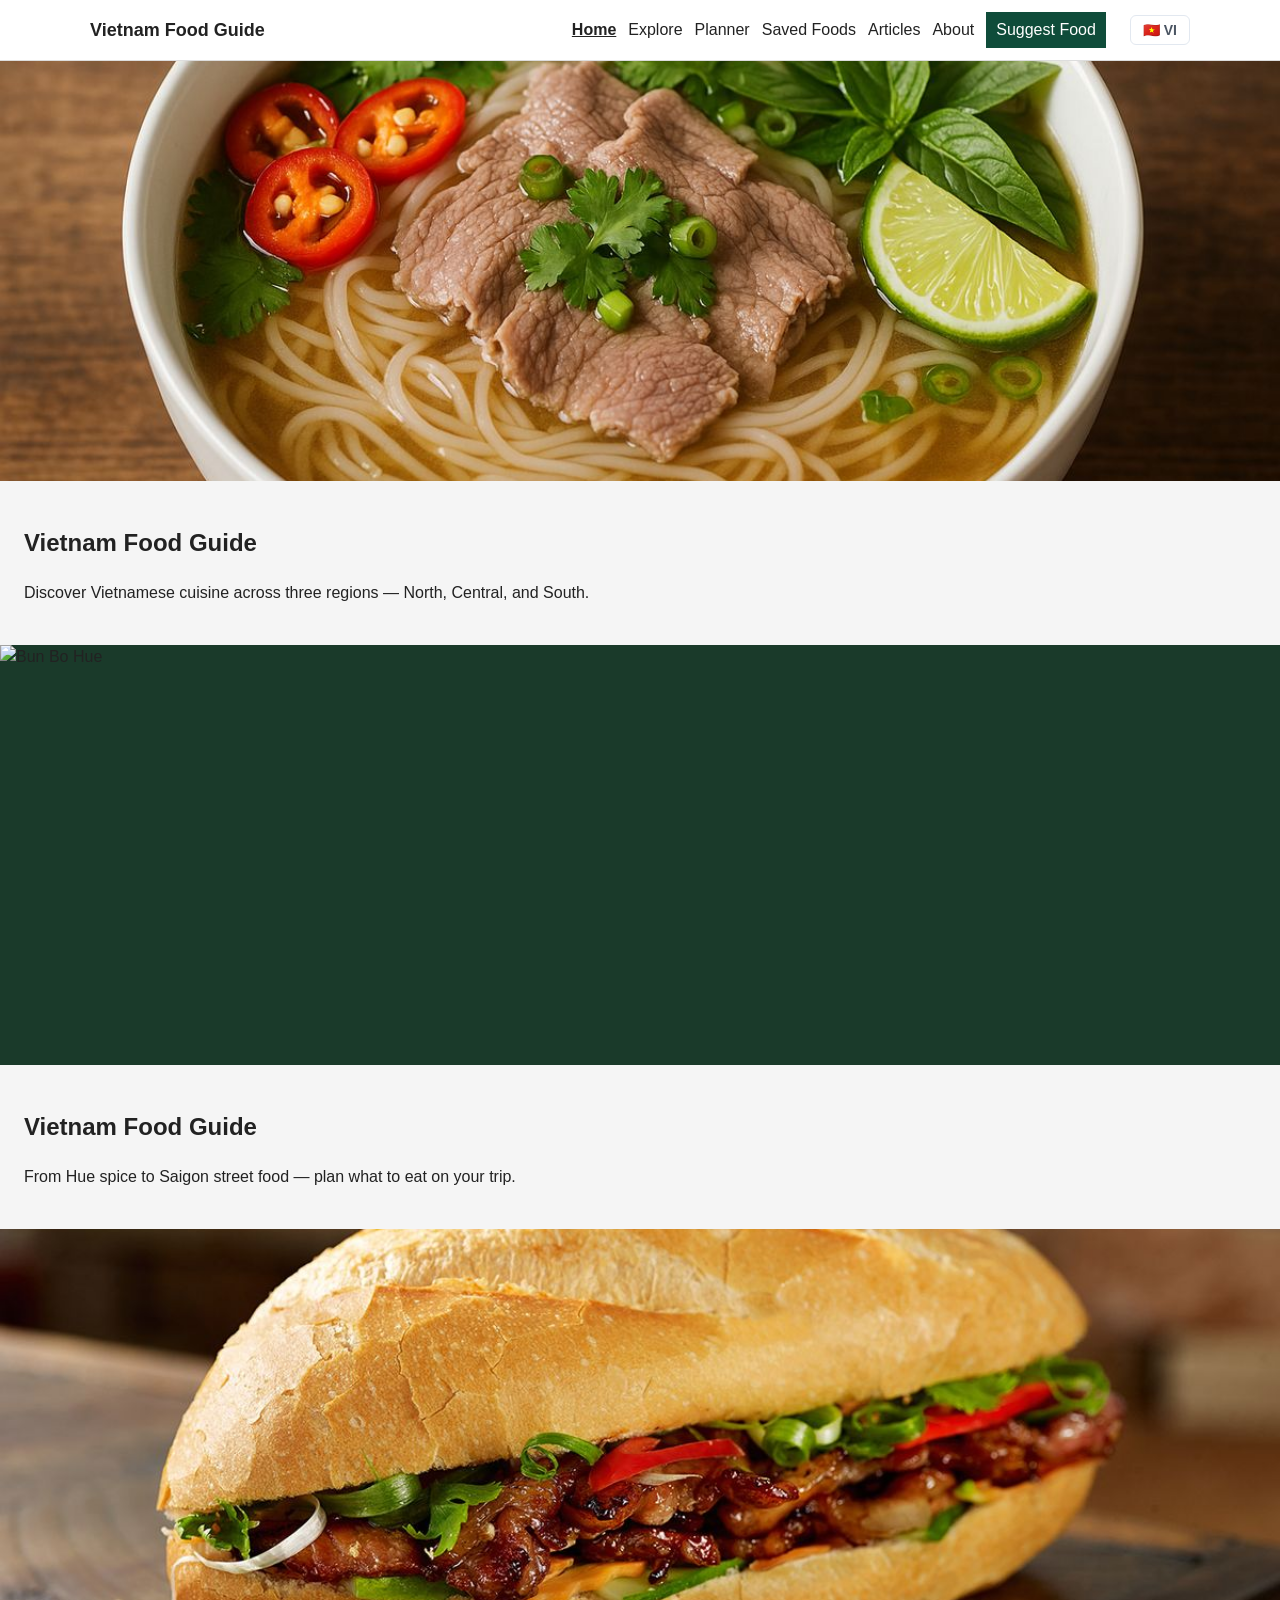
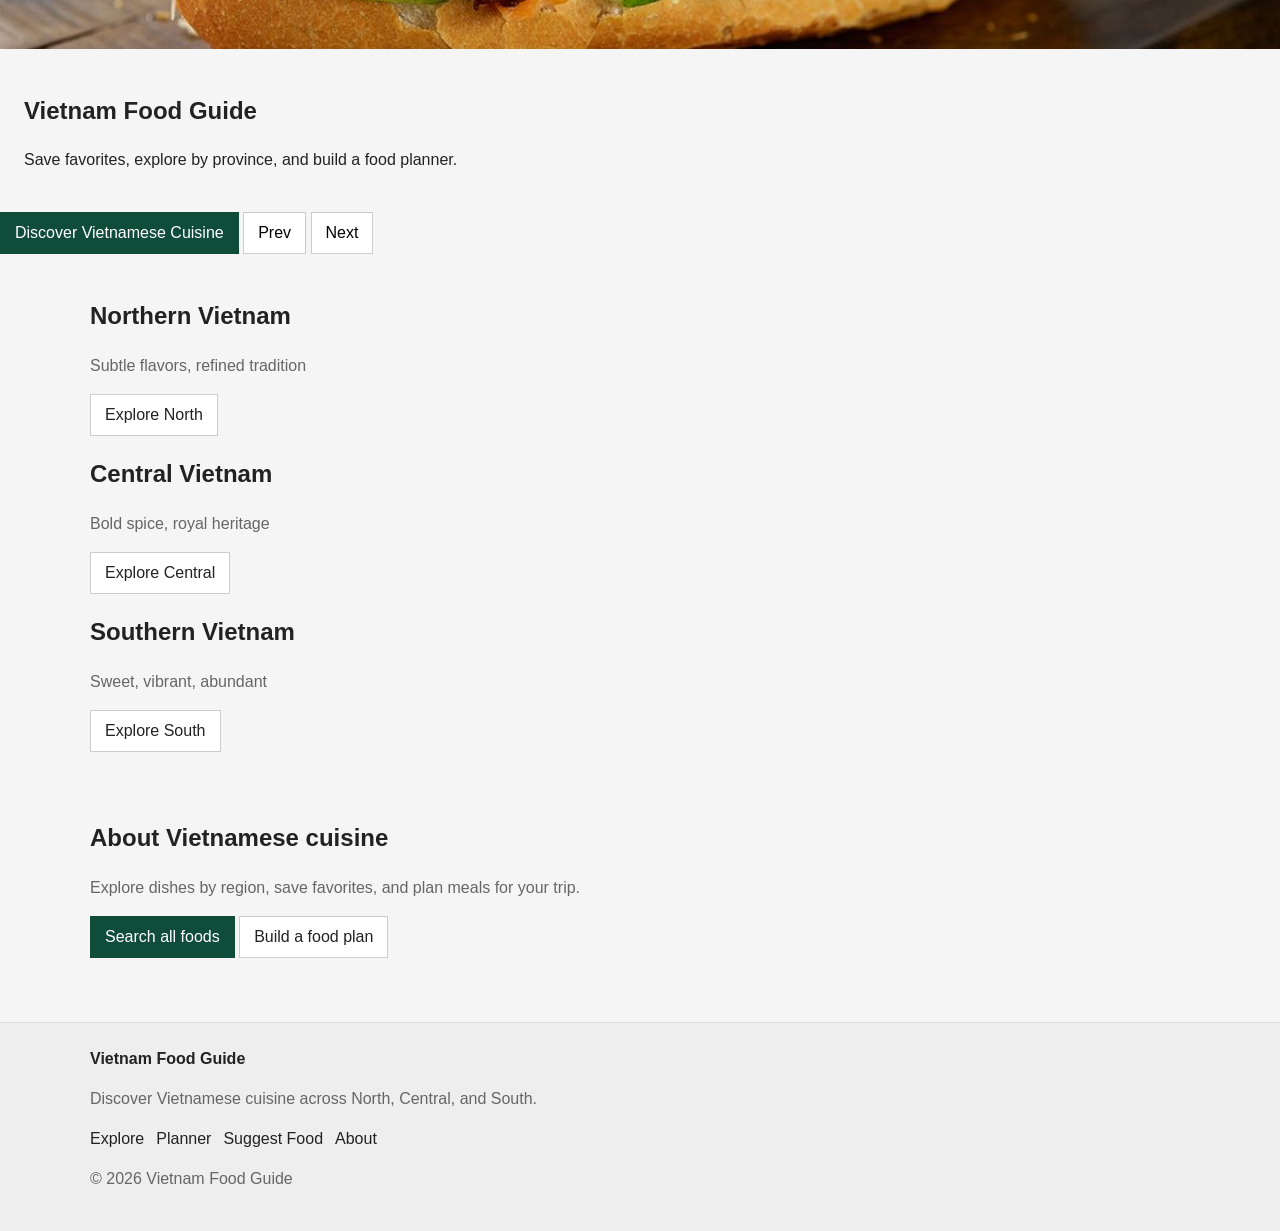
==== index.html @ 25379eb0 "Initial commit" ====
<!DOCTYPE html>
<html lang="en">
<head>
  <meta charset="UTF-8" />
  <meta name="viewport" content="width=device-width, initial-scale=1.0" />
  <title>Vietnam Food Guide</title>
  <script src="https://cdn.tailwindcss.com"></script>
  <link rel="stylesheet" href="css/styles.css" />
</head>
<body>
  <div id="site-header"></div>

  <!-- Hero slideshow -->
  <section class="bg-green-900 text-white">
    <div id="hero-slides">
      <div class="hero-slide">
        <img
          src="assets/images/foods/pho-1.jpg"
          alt="Pho"
          class="hero-slide__img"
        />
        <div class="hero-slide__text">
          <h1 class="text-4xl md:text-5xl font-bold mb-3">Vietnam Food Guide</h1>
          <p class="mb-0 max-w-xl">Discover Vietnamese cuisine across three regions — North, Central, and South.</p>
        </div>
      </div>
      <div class="hero-slide hidden">
        <img
          src="/assets/images/foods/bun_bo-1.jpg"
          alt="Bun Bo Hue"
          class="hero-slide__img"
        />
        <div class="hero-slide__text">
          <h1 class="text-4xl md:text-5xl font-bold mb-3">Vietnam Food Guide</h1>
          <p class="mb-0 max-w-xl">From Hue spice to Saigon street food — plan what to eat on your trip.</p>
        </div>
      </div>
      <div class="hero-slide hidden">
        <img
          src="/assets/images/foods/banh_mi-1.jpg"
          alt="Banh Mi"
          class="hero-slide__img"
        />
        <div class="hero-slide__text">
          <h1 class="text-4xl md:text-5xl font-bold mb-3">Vietnam Food Guide</h1>
          <p class="mb-0 max-w-xl">Save favorites, explore by province, and build a food planner.</p>
        </div>
      </div>
    </div>
    <div class="px-6 py-4 flex flex-wrap gap-2">
      <a href="#regions" class="btn btn--primary">Discover Vietnamese Cuisine</a>
      <button type="button" id="slide-prev" class="btn btn--ghost text-black">Prev</button>
      <button type="button" id="slide-next" class="btn btn--ghost text-black">Next</button>
    </div>
  </section>

  <!-- 3 regions -->
  <div id="regions" class="page grid md:grid-cols-3 gap-4">
    <a class="block bg-white border border-gray-300 p-5" href="region-detail.html?region=north">
      <h2 class="text-xl font-bold mb-2">Northern Vietnam</h2>
      <p class="muted mb-3">Subtle flavors, refined tradition</p>
      <span class="btn btn--ghost">Explore North</span>
    </a>
    <a class="block bg-white border border-gray-300 p-5" href="region-detail.html?region=central">
      <h2 class="text-xl font-bold mb-2">Central Vietnam</h2>
      <p class="muted mb-3">Bold spice, royal heritage</p>
      <span class="btn btn--ghost">Explore Central</span>
    </a>
    <a class="block bg-white border border-gray-300 p-5" href="region-detail.html?region=south">
      <h2 class="text-xl font-bold mb-2">Southern Vietnam</h2>
      <p class="muted mb-3">Sweet, vibrant, abundant</p>
      <span class="btn btn--ghost">Explore South</span>
    </a>
  </div>

  <section class="page">
    <h2 class="text-2xl font-bold mb-2">About Vietnamese cuisine</h2>
    <p class="muted mb-4">Explore dishes by region, save favorites, and plan meals for your trip.</p>
    <div class="flex flex-wrap gap-3">
      <a href="explore.html" class="btn btn--primary">Search all foods</a>
      <a href="planner.html" class="btn btn--ghost">Build a food plan</a>
    </div>
  </section>

  <div id="site-footer"></div>

  <script src="js/storage.js"></script>
  <script src="js/data.js"></script>
  <script src="js/app.js"></script>
  <script src="js/home.js"></script>
</body>
</html>
---- css/styles.css ----
/* Simple shared styles — most layout uses Tailwind */

body {
  margin: 0;
  font-family:'Segoe UI', Tahoma, Geneva, Verdana, sans-serif;
  background: #f5f5f5;
  color: #222;
  line-height: 1.5;
}

a {
  color: inherit;
  text-decoration: none;
}

img {
  max-width: 100%;
  display: block;
}

/* Hero slideshow — fixed image height */
.hero-slide__img {
  width: 100%;
  height: 420px;
  object-fit: cover;
  display: block;
  background: #1a3a2a;
}

.hero-slide__text {
  padding: 24px;
}

/* Header */
.site-header {
  background: #fff;
  border-bottom: 1px solid #ddd;
  padding: 12px 16px;
}

.site-header__inner {
  max-width: 1100px;
  margin: 0 auto;
  display: flex;
  justify-content: space-between;
  align-items: center;
  gap: 12px;
}

.brand {
  font-weight: bold;
  font-size: 18px;
}

.site-nav {
  display: flex;
  flex-wrap: wrap;
  gap: 12px;
  align-items: center;
}

.nav-link.is-active {
  font-weight: bold;
  text-decoration: underline;
}

.nav-cta {
  background: #0f4c3a;
  color: #fff;
  padding: 6px 10px;
}

.nav-toggle {
  display: none;
  background: none;
  border: 1px solid #ccc;
  padding: 6px 10px;
  cursor: pointer;
}

/* Footer */
.site-footer {
  margin-top: 40px;
  padding: 24px 16px;
  background: #eee;
  border-top: 1px solid #ddd;
}

.site-footer__inner {
  max-width: 1100px;
  margin: 0 auto;
}

.footer-links {
  display: flex;
  flex-wrap: wrap;
  gap: 12px;
  margin: 12px 0;
}

/* Page */
.page {
  max-width: 1100px;
  margin: 0 auto;
  padding: 24px 16px;
}

.page-hero {
  margin-bottom: 20px;
}

.page-hero h1 {
  margin: 0 0 8px;
  font-size: 28px;
}

.page-hero p {
  margin: 0;
  color: #666;
}

.muted {
  color: #666;
}

/* Buttons */
.btn {
  display: inline-block;
  padding: 8px 14px;
  border: 1px solid #ccc;
  background: #fff;
  cursor: pointer;
  font: inherit;
}

.btn--primary {
  background: #0f4c3a;
  color: #fff;
  border-color: #0f4c3a;
}

.btn--accent {
  background: #b33a2b;
  color: #fff;
  border-color: #b33a2b;
}

.btn--ghost {
  background: #fff;
}

/* Food cards (rendered by JS) */
.food-grid {
  display: grid;
  grid-template-columns: repeat(auto-fill, minmax(220px, 1fr));
  gap: 16px;
  border-radius: 20px;
  color: #b33a2b; /*b33a2b*/
}

.food-card {
  background: #f7f7f6;
  border: 1px solid #ddd;
}

.food-card__media img {
  width: 100%;
  height: 160px;
  object-fit: cover;
  background: #ddd;
}

.food-card__body {
  padding: 0;
}

.food-card__title {
  margin: 0;
  font-size: 18px;
  
}

.food-card__vn,
.food-card__meta,
.food-card__desc {
  margin: 4px 0;
  font-size: 14px;
  color: #666;
}

/* Forms */
.form-stack {
  max-width: 480px;
  display: grid;
  gap: 12px;
}

.form-field label {
  display: block;
  margin-bottom: 4px;
}

.form-field input,
.form-field select,
.form-field textarea {
  width: 100%;
  padding: 8px;
  border: 1px solid #ccc;
  font: inherit;
  box-sizing: border-box;
}

.form-field textarea {
  min-height: 100px;
}

.search-bar input {
  width: 100%;
  padding: 10px;
  border: 1px solid #ccc;
  font: inherit;
  box-sizing: border-box;
}

.empty-state {
  padding: 24px;
  text-align: center;
  border: 1px dashed #ccc;
  color: #666;
}

.tag {
  display: inline-block;
  border: 1px solid #ccc;
  padding: 2px 6px;
  margin: 2px;
  font-size: 12px;
}

/* Explorer horizontal rows */
.province-row {
  margin-bottom: 24px;
}

.province-row__head {
  display: flex;
  justify-content: space-between;
  align-items: center;
  margin-bottom: 8px;
}

.row-controls button {
  width: 32px;
  height: 32px;
  cursor: pointer;
}

.scroll-row {
  display: flex;
  gap: 12px;
  overflow-x: auto;
}

.scroll-row .food-card {
  flex: 0 0 220px;
}

/* Simple toast */
.toast {
  position: fixed;
  right: 16px;
  bottom: 16px;
  background: #222;
  color: #fff;
  padding: 10px 14px;
  display: none;
}

.toast.is-visible {
  display: block;
}

/* Gallery + lightbox (food detail) */
.gallery-main img {
  width: 100%;
  height: 280px;
  object-fit: cover;
  background: #ddd;
  cursor: pointer;
}

.gallery-thumbs {
  display: flex;
  gap: 8px;
  margin-top: 8px;
}

.gallery-thumbs button {
  width: 64px;
  height: 64px;
  padding: 0;
  border: 2px solid #ccc;
  cursor: pointer;
  background: #ddd;
}

.gallery-thumbs button.is-active {
  border-color: #0f4c3a;
}

.gallery-thumbs img {
  width: 100%;
  height: 100%;
  object-fit: cover;
}

.lightbox {
  position: fixed;
  inset: 0;
  background: rgba(0, 0, 0, 0.8);
  display: none;
  align-items: center;
  justify-content: center;
  z-index: 100;
  padding: 16px;
}

.lightbox.is-open {
  display: flex;
}

.lightbox img {
  max-width: 90%;
  max-height: 90%;
}

.lightbox-close {
  position: absolute;
  top: 12px;
  right: 16px;
  color: #fff;
  background: none;
  border: 0;
  font-size: 28px;
  cursor: pointer;
}

/* Planner */
.planner-wrap {
  overflow-x: auto;
}

.planner-table {
  width: 100%;
  border-collapse: collapse;
  background: #fff;
  min-width: 640px;
}

.planner-table th,
.planner-table td {
  border: 1px solid #ddd;
  padding: 10px;
  vertical-align: top;
  text-align: left;
}

.planner-table thead th {
  background: #eee;
}

.planner-table tbody th {
  background: #f7f7f7;
  white-space: nowrap;
  width: 120px;
}

.planner-cell a {
  font-weight: bold;
  display: block;
  margin-bottom: 6px;
}

.planner-actions {
  margin-top: 4px;
}

.meal-slot {
  border: 1px solid #ddd;
  background: #fff;
  padding: 12px;
  min-height: 100px;
}

.modal {
  position: fixed;
  inset: 0;
  background: rgba(0, 0, 0, 0.5);
  display: none;
  align-items: center;
  justify-content: center;
  z-index: 90;
  padding: 16px;
}

.modal.is-open {
  display: flex;
}

.modal__panel {
  background: #fff;
  width: 100%;
  max-width: 420px;
  max-height: 80vh;
  overflow: auto;
  padding: 16px;
}

.pick-list {
  display: grid;
  gap: 8px;
  margin-top: 8px;
}

.pick-list button {
  text-align: left;
  padding: 8px;
  border: 1px solid #ccc;
  background: #fff;
  cursor: pointer;
  font: inherit;
}

/* Articles */
.article-card {
  background: #fff;
  border: 1px solid #ddd;
}

.article-card__media img {
  width: 100%;
  height: 160px;
  object-fit: cover;
  background: #ddd;
}

.article-card__body {
  padding: 12px;
}

/* Mobile nav */
@media (max-width: 768px) {
  .nav-toggle {
    display: block;
  }

  .site-nav {
    display: none;
    width: 100%;
    flex-direction: column;
    align-items: flex-start;
    padding-top: 12px;
  }

  .site-nav.is-open {
    display: flex;
  }

  .site-header__inner {
    flex-wrap: wrap;
  }
}


/* ==========================================================================
   Định dạng nội dung chi tiết bài viết (.article-content)
   ========================================================================== */

.article-content {
  color: #2d3748; /* Màu chữ xám đậm giúp đọc lâu không mỏi mắt */
  font-family: -apple-system, BlinkMacSystemFont, "Segoe UI", Roboto, Helvetica, Arial, sans-serif;
}

/* Khoảng cách và cỡ chữ cho các đoạn văn */
.article-content p {
  margin-bottom: 1.25rem;
  font-size: 1.125rem; /* ~18px giúp tối ưu trải nghiệm đọc */
  line-height: 1.75;
}

/* Tiêu đề lớn (Heading) */
.article-content h2 {
  font-size: 1.625rem; /* ~26px */
  font-weight: 700;
  color: #1a202c;
  margin-top: 2rem;
  margin-bottom: 1rem;
  line-height: 1.3;
}

/* Tiêu đề nhỏ (Subheading) */
.article-content h3 {
  font-size: 1.375rem; /* ~22px */
  font-weight: 600;
  color: #2d3748;
  margin-top: 1.5rem;
  margin-bottom: 0.75rem;
  line-height: 1.4;
}

/* Định dạng danh sách (List) */
.article-content ul, 
.article-content ol {
  margin-bottom: 1.25rem;
  padding-left: 1.5rem;
}

.article-content ul {
  list-style-type: disc;
}

.article-content ol {
  list-style-type: decimal;
}

.article-content li {
  margin-bottom: 0.375rem;
  font-size: 1.125rem;
  line-height: 1.6;
}

/* Hình ảnh xen kẽ nội dung (Image & Caption) */
.article-content figure {
   width: 70%;           /* Giới hạn khung chứa ảnh chiếm đúng 80% chiều rộng bài viết */
  margin: 2rem auto;    /* Căn giữa hình ảnh (auto) và tạo khoảng cách trên dưới (2rem) */
  display: block;
}

.article-content figure img {
  max-width: 100%;
  height: auto;
  border-radius: 0.5rem; /* Bo góc nhẹ 8px */
  box-shadow: 0 4px 6px -1px rgba(0, 0, 0, 0.05), 0 2px 4px -1px rgba(0, 0, 0, 0.03); /* Đổ bóng nhẹ mượt mà */
}

.article-content figcaption {
  text-align: center;
  font-size: 0.875rem; /* ~14px */
  color: #718096;
  margin-top: 0.5rem;
  font-style: italic;
}

/* Khối trích dẫn (Blockquote) */
.article-content blockquote {
  border-left: 4px solid #d9d0c0; /* Đổi thành màu chủ đạo (primary) của bạn nếu cần */
  background-color: #f7fafc;
  padding: 1rem 1.5rem;
  margin: 1.75rem 0;
  border-top-right-radius: 0.25rem;
  border-bottom-right-radius: 0.25rem;
}

.article-content blockquote p {
  font-style: italic;
  font-size: 1.25rem; /* ~20px làm nổi bật nội dung trích dẫn */
  color: #4a5568;
  line-height: 1.6;
  margin-bottom: 0.5rem;
}

.article-content blockquote p::before {
  content: "“";
  font-size: 1.5rem;
  font-weight: bold;
}

.article-content blockquote p::after {
  content: "”";
  font-size: 1.5rem;
  font-weight: bold;
}

.article-content blockquote cite {
  display: block;
  font-size: 0.875rem;
  font-weight: 600;
  color: #718096;
  font-style: normal;
}

/* Khối hiển thị mã code (Code block) */
.article-content pre {
  background-color: #1a202c; /* Nền tối phong cách dark mode */
  color: #edf2f7;
  padding: 1rem;
  border-radius: 0.5rem;
  overflow-x: auto; /* Tự động xuất hiện thanh cuộn ngang khi code quá dài trên mobile */
  margin: 1.5rem 0;
  font-family: Consolas, Monaco, 'Andale Mono', 'Ubuntu Mono', monospace;
}

.article-content pre code {
  font-size: 0.875rem;
  line-height: 1.5;
  white-space: pre; /* Giữ nguyên các khoảng trắng xuống dòng từ file JSON */
}

/* Đường kẻ phân đoạn (Divider) */
.article-content hr {
  margin: 2.5rem 0;
  border: 0;
  border-top: 1px solid #e2e8f0;
}


/* Tìm hoặc thêm mới class này vào file CSS của bạn */
.article-card__body .muted.text-sm.flex-1,
.article-card__body p:nth-of-type(2) {
  display: -webkit-box;
  -webkit-line-clamp: 3;           /* Giới hạn nghiêm ngặt đúng 3 dòng */
  -webkit-box-orient: vertical;  
  overflow: hidden;                /* Ẩn các dòng thừa từ dòng thứ 4 trở đi */
  text-overflow: ellipsis;         /* Tự động thêm dấu "..." ở cuối dòng thứ 3 */
  
  /* Cố định chiều cao dòng để các card có độ dài bằng chạn chằn chặn */
  line-height: 1.5;                
  height: 4.5em;                   /* 1.5 dòng x 3 = 4.5em (giữ khung cố định ngay cả khi text ngắn hơn) */
}



/* ==================================================
==========CHỉnh bo ảnh bìa card=========
====================================================== */

/* Toàn bộ chiếc card: Bỏ viền, bỏ đổ bóng và dọn sạch khoảng cách */
.article-card {
  border: none !important;
  box-shadow: none !important;
  background: transparent;
  padding: 0;
}

/* Thiết lập tỷ lệ 4:3 cố định cho khung chứa ảnh bìa */
.article-card__media {
  display: block;
  width: 100%;
  aspect-ratio: 4 / 3; /* Định dạng tỷ lệ ảnh 4:3 chuẩn hiện đại */
  margin-bottom: 0.5rem; /* Thu hẹp khoảng cách dưới ảnh xuống còn 8px */
  overflow: hidden;
  border-radius: 1rem; /* Bo góc cố định cho khung chứa */
}

/* Bo đều 4 góc độc lập cho riêng tấm ảnh bìa */
.article-card__media img {
  width: 100%;
  height: 100%;
  object-fit: cover;
  border-radius: 1rem; /* Bo tròn đều 4 góc 8px */
    /* Tạo hiệu ứng đổ bóng mờ nhẹ nhàng sâu lắng xung quanh tấm ảnh */
  box-shadow: 0 4px 12px rgba(0, 0, 0, 0.08); 
  
  /* Tạo chuyển động mượt mà khi phóng to (mất 0.3 giây) */
  transition: transform 0.3s ease-in-out, box-shadow 0.3s ease-in-out; 
}

/* HIỆU ỨNG HOVER: Chỉ áp dụng khi rê chuột vào khu vực ảnh */
.article-card__media:hover img {
  transform: scale(1.1); /* Phóng to nhẹ ảnh lên 5% */
  box-shadow: 0 8px 20px rgba(0, 0, 0, 0.15); /* Làm bóng đổ đậm và mờ rộng hơn tạo cảm giác ảnh nổi lên */
}

/* Xóa bỏ khoảng cách đệm thừa của khối nội dung bên dưới */
.article-card__body {
  padding: 0.25rem 0 0 0; /* Chỉ giữ khoảng cách rất nhỏ phía trên */
  display: flex;
  flex-direction: column;
  flex-grow: 1;
}

/* ==========================================================================
   Định dạng giao diện Card Bài Viết Mới (Không viền - Hiệu ứng Hover nâng cao)
   ========================================================================== */

/* 1. HIỆU ỨNG CHO TIÊU ĐỀ (TITLE) */
/* Màu mặc định của tiêu đề */
.article-card h2 a {
  color: #111827; /* Màu xám đen trắc địa */
  transition: color 0.25s ease-in-out; /* Tạo hiệu ứng chuyển màu mượt mà */
}

/* Khi rê chuột vào TOÀN BỘ chiếc card, tiêu đề sẽ tự động đổi màu */
.article-card:hover h2 a {
  color: #327b2a; /* Đổi thành màu chủ đạo (primary) của Vietnam Food Guide. Bạn có thể thay bằng mã màu của bạn (vd: #b45309) */
}


/* 2. ĐỊNH DẠNG NÚT "XEM THÊM" (READ MORE BUTTON) */
.article-card .mt-auto.inline-block.underline {
  text-decoration: none !important; /* Bỏ gạch chân mặc định */
  display: inline-flex;
  align-items: center;
  justify-content: center;
  
  /* Định vị nút nằm chính giữa card */
  align-self: center; /* Căn giữa theo trục ngang trong khối flex-col */
  margin-left: auto;
  margin-right: auto;
  width: fit-content;
  min-width: 140px; /* Chiều rộng tối thiểu cho nút cân đối */

  /* Màu sắc và font chữ phù hợp phong cách ẩm thực hoài cổ/nhã nhặn */
  background-color: #2d3748; /* Nền xám than sang trọng, làm nổi bật ảnh */
  color: #ffffff !important; /* Chữ trắng */
  font-size: 0.875rem; /* ~14px */
  font-weight: 600;
  
  /* Khoảng cách đệm bên trong nút */
  padding: 0.625rem 1.25rem; 
  
  /* Bo tròn góc nút */
  border-radius: 9999px; /* Bo tròn dạng viên thuốc (hoặc đổi thành 0.5rem nếu thích bo góc vuông nhẹ) */
  
  /* Hiệu ứng chuyển đổi hiệu ứng */
  transition: all 0.25s ease-in-out;
  box-shadow: 0 2px 4px rgba(0, 0, 0, 0.05);
}


/* 3. HIỆU ỨNG HOVER CHO NÚT XEM THÊM */
/* Khi rê chuột trực tiếp vào nút hoặc khi rê chuột vào card */
.article-card:hover .mt-auto.inline-block.underline {
  transform: translateY(-2px); /* Nút nhấc nhẹ lên tạo cảm giác có chiều sâu */
  box-shadow: 0 4px 12px rgba(217, 208, 192, 0.4); /* Đổ bóng mờ theo tông màu chủ đạo */
}

/* Khi người dùng ấn nhấn nút xuống (Click) */
.article-card .mt-auto.inline-block.underline:active {
  transform: translateY(0);
  box-shadow: 0 2px 4px rgba(0, 0, 0, 0.05);
}


/* ==========================================================================
   Bố cục cấu trúc mới của bài báo (Article Detail)
   ========================================================================== */

/* Khung Hero phía trên chia 2 cột */
.article-hero {
  display: flex;
  gap: 2.5rem; /* Khoảng cách giữa 2 cột */
  margin-bottom: 3.5rem; /* Khoảng cách xuống phần nội dung bên dưới */
  align-items: flex-start;
}

/* Cột bên trái: Chiếm khoảng 40% (Tỉ lệ xấp xỉ 2/3 cho tổng thể) */
.article-hero__media {
  flex: 0 0 42%;
  aspect-ratio: 4 / 3; /* Giữ ảnh vuông vắn đẹp mắt */
  overflow: hidden;
  border-radius: 1rem; /* Bo tròn mạnh mẽ 4 góc của ảnh bìa */
  box-shadow: 0 10px 25px -5px rgba(0, 0, 0, 0.05);
}

.article-hero__media img {
  width: 100%;
  height: 100%;
  object-fit: cover;
}

/* Cột bên phải: Toàn bộ thông tin chữ chiếm phần còn lại */
.article-hero__meta {
  flex: 1;
  display: flex;
  flex-direction: column;
  justify-content: center;
}

/* Định dạng các thành phần chữ trong Hero */
.article-badge {
  display: inline-block;
  align-self: flex-start;
  background-color: #f3f4f6; /* Nền xám nhạt f3f4f6*/
  color: #4b5563;
  padding: 0.25rem 0.75rem;
  border-radius: 9999px; /* Bo tròn dạng kẹo viên */
  font-size: 0.875rem; /*0.875*/
  font-weight: 600;
  margin-bottom: 1rem;
}

.article-title {
  font-size: 2.25rem; /* Tiêu đề lớn nổi bật */
  font-weight: 600;
  line-height: 1.25;
  color: #111827;
  margin-bottom: 1.25rem;
}

.article-excerpt {
  line-height: 1.6;
  color: #4b5563; /* Màu chữ xám vừa phải cho phần tóm tắt */
  margin-bottom: 1.5rem;
}

.article-author-info {
  font-size: 0.937rem;
  color: #6b7280;
}

/* Khung nội dung bên dưới */
.article-body-wrapper {
  max-width: 48rem; /* Giới hạn khung đọc bài viết khoảng 768px để người dùng không bị mỏi mắt */
  margin: 0 auto;   /* Căn giữa khung nội dung */
  border-top: 1px solid #e5e7eb; /* Đường gạch mờ ngăn cách phần trên và phần dưới */
  padding-top: 2.5rem;
}

/* TỰ ĐỘNG TƯƠNG THÍCH TRÊN ĐIỆN THOẠI (RESPONSIVE) */
@media (max-width: 768px) {
  .article-hero {
    flex-direction: column; /* Chuyển thành 1 cột dọc trên màn hình nhỏ */
    gap: 1.5rem;
    margin-bottom: 2rem;
  }
  
  .article-hero__media {
    flex: none;
    width: 100%; /* Ảnh bìa tràn hết chiều rộng màn hình điện thoại */
  }
  
  .article-title {
    font-size: 1.75rem; /* Thu nhỏ tiêu đề trên mobile */
  }
}


/* ==========================================================================
   Khung bài viết liên quan (Related Articles) ở đáy trang
   ========================================================================== */

.related-articles-section {
  margin-top: 5rem; /* Khoảng cách rộng rãi tách biệt với nội dung bài viết */
  padding-top: 3rem;
  border-top: 2px solid #f3f4f6; /* Đường kẻ phân ranh giới rõ ràng */
}

/* Tiêu đề mục liên quan */
.related-articles-title {
  font-size: 1.5rem; /* ~24px */
  font-weight: 700;
  color: #111827;
  margin-bottom: 2rem;
  position: relative;
  padding-left: 0.75rem;
}

/* Thanh màu trang trí nhỏ bên trái tiêu đề */
.related-articles-title::before {
  content: "";
  position: absolute;
  left: 0;
  top: 15%;
  height: 70%;
  width: 4px;
  background-color: #2d3748; /* Đồng bộ với màu nút bấm */
  border-radius: 2px;
}

/* Lưới hiển thị 3 cột bài viết liên quan */
.related-articles-grid {
  display: grid;
  grid-template-columns: repeat(3, minmax(0, 1fr)); /* Chia đều 3 cột bằng nhau */
  gap: 2rem; /* Khoảng cách giữa các chiếc card */
}

/* TỰ ĐỘNG TƯƠNG THÍCH TRÊN ĐIỆN THOẠI (RESPONSIVE) */
@media (max-width: 992px) {
  .related-articles-grid {
    grid-template-columns: repeat(2, minmax(0, 1fr)); /* Màn hình máy tính bảng hiện 2 cột */
  }
}

@media (max-width: 640px) {
  .related-articles-grid {
    grid-template-columns: 1fr; /* Màn hình điện thoại dọc hiện 1 cột duy nhất */
    gap: 2.5rem;
  }
  .related-articles-section {
    margin-top: 3.5rem;
  }
}

/* Nút chuyển đổi ngôn ngữ trong Header */
.lang-switch-btn {
  background-color: transparent;
  border: 1px solid #e2e8f0;
  color: #4b5563;
  padding: 0.375rem 0.75rem;
  font-size: 0.875rem;
  font-weight: 600;
  border-radius: 0.375rem;
  cursor: pointer;
  display: inline-flex;
  align-items: center;
  gap: 0.25rem;
  margin-left: 0.75rem; /* Khoảng cách nhỏ với nút Suggest Food */
  transition: all 0.2s ease-in-out;
}

/* Hiệu ứng khi di chuột qua nút ngôn ngữ */
.lang-switch-btn:hover {
  background-color: #f3f4f6;
  border-color: #cbd5e1;
  color: #1f2937;
}

/* Định dạng Responsive cho màn hình điện thoại di động */
@media (max-width: 768px) {
  .lang-switch-btn {
    margin-left: 0;
    margin-top: 0.75rem; /* Trên mobile nút sẽ tự rớt dòng nằm thẳng hàng dọc */
    width: 100%;
    justify-content: center;
    padding: 0.625rem;
  }
}

/* ===========================
FILTER MÓN ĂN
================ */
.filter-options {
  display: flex;
  flex-wrap: wrap;
  gap: 8px;
}

.filter-option {
  border: 1px solid #ddd;
  border-radius: 999px;
  padding: 8px 14px;
  background: white;
  cursor: pointer;
  transition: 0.2s;
}

.filter-option:hover {
  background: #f3f3f3;
}

.filter-option.active {
  background: #333;
  color: white;
  border-color: #333;
}

.active-filters {
  display: flex;
  flex-wrap: wrap;
  gap: 8px;
  margin-top: 10px;
  margin-bottom: 16px;
}

.filter-chip {
  display: inline-flex;
  align-items: center;
  gap: 7px;
  border: none;
  border-radius: 999px;
  padding: 7px 12px;
  background: #333;
  color: white;
  cursor: pointer;
}

.filter-chip-close {
  font-size: 16px;
  line-height: 1;
}


/* =========Sau== */
.explore-toolbar {
  display: flex;
  align-items: stretch;
  gap: 12px;
  width: 100%;
}

.explore-toolbar .search-bar {
  flex: 1;
}

.filter-toggle-btn {
  flex-shrink: 0;

  min-width: 110px;
  padding: 0 20px;

  border: 1px solid #d8dedb;
  border-radius: 12px;

  background: #ffffff;
  color: #173f31;

  font-size: 15px;
  font-weight: 600;

  cursor: pointer;

  display: flex;
  align-items: center;
  justify-content: center;
  gap: 8px;

  transition:
    background 0.2s ease,
    border-color 0.2s ease,
    transform 0.2s ease;
}

.filter-toggle-btn:hover {
  background: #f1f6f3;
  border-color: #173f31;
}

.active-filters {
  margin-top: 12px;
}

.active-filter-list {
  display: flex;
  align-items: center;
  flex-wrap: wrap;
  gap: 8px;
}

.active-filter,
.clear-filters{
  border: none;
  border-radius: 999px;

  padding: 7px 12px;

  font-size: 13px;
  font-weight: 600;

  cursor: pointer;

  transition:
    background 0.2s ease,
    transform 0.2s ease;
}

.active-filter {
  background: #e8f0ec;
  color: #173f31;

  display: inline-flex;
  align-items: center;
  gap: 7px;
}

.active-filter:hover {
  background: #d5e4dc;
}

.active-filter-remove {
  font-size: 16px;
  line-height: 1;
}

.clear-btn{
  display: flex;
}

.clear-filters {
  background: rgb(255, 147, 147);/*transparent*/
  color: #ffffff;
  margin-left: auto;
  margin-top: 0;
}

.clear-filters:hover {
  color: #173f31;
}

@media (max-width: 640px) {
  .explore-toolbar {
    gap: 8px;
  }

  .filter-toggle-btn {
    min-width: 90px;
    padding: 0 14px;
  }
}

/* ========FIlter menu */
.filter-menu {
  margin-top: 12px;
  padding: 20px;

  background: #ffffff;

  border: 1px solid #e1e7e3;
  border-radius: 16px;

  box-shadow: 0 8px 24px rgba(0, 0, 0, 0.06);
}

.filter-group + .filter-group {
  margin-top: 20px;
}

.filter-group-title {
  margin-bottom: 10px;

  font-size: 14px;
  font-weight: 700;
  color: #173f31;
}

.filter-options {
  display: flex;
  flex-wrap: wrap;
  gap: 8px;
}

.filter-option {
  padding: 8px 14px;

  border: 1px solid #d8dedb;
  border-radius: 999px;

  background: #ffffff;
  color: #52605a;

  font-size: 13px;
  font-weight: 500;

  cursor: pointer;

  transition:
    background 0.2s ease,
    color 0.2s ease,
    border-color 0.2s ease;
}

.filter-option:hover {
  border-color: #173f31;
  color: #173f31;
}

.filter-option.selected {
  background: #173f31;
  border-color: #173f31;
  color: #ffffff;
}

/* =========================================================
   FOOD DETAIL
   ========================================================= */
.price-unit {
  color: #777;
  font-size: 0.9em;
  font-weight: 400;
  margin-left: 4px;
}

.food-detail-section {
  border-radius: 24px;
  padding: 28px;
  margin-bottom: 28px;
  border: 1px solid rgba(80, 65, 50, 0.08);
}

/* Hero */
.food-detail-hero {
  background: #f5f0e8;
}

/* Ingredients */
.food-detail-ingredients {
  background: #eef3e8;
}

/* Cooking */
.food-detail-cooking {
  background: #f4ebe2;
}

/* Information table */
.food-detail-info {
  background: #eee9df;
}


/* =========================================================
   GALLERY
   ========================================================= */

.food-detail-gallery {
  overflow: hidden;
  border-radius: 22px;
}

.food-detail-gallery .gallery-main {
  border-radius: 22px;
  overflow: hidden;
  background: #eee9df;
  cursor: zoom-in;
}

.food-detail-gallery .gallery-main img {
  width: 100%;
  aspect-ratio: 4 / 3;
  object-fit: cover;
  display: block;
  transition: transform 0.45s ease;
}

.food-detail-gallery .gallery-main:hover img {
  transform: scale(1.025);
}

.gallery-thumbs {
  display: flex;
  gap: 10px;
  margin-top: 12px;
}

.gallery-thumbs button {
  width: 72px;
  height: 72px;
  padding: 0;
  border: 2px solid transparent;
  border-radius: 14px;
  overflow: hidden;
  background: #eee9df;
  cursor: pointer;
  transition:
    border-color 0.25s ease,
    transform 0.25s ease,
    opacity 0.25s ease;
}

.gallery-thumbs button:hover {
  transform: translateY(-2px);
}

.gallery-thumbs button:not(.is-active) {
  opacity: 0.65;
}

.gallery-thumbs button.is-active {
  border-color: #b58b62;
  opacity: 1;
}

.gallery-thumbs img {
  width: 100%;
  height: 100%;
  object-fit: cover;
}


/* =========================================================
   TAGS
   ========================================================= */

.food-detail-tags {
  display: flex;
  flex-wrap: wrap;
  gap: 8px;
}

.food-detail-tags .tag {
  display: inline-flex;
  align-items: center;
  padding: 7px 13px;
  border-radius: 999px;
  background: #e7ddd0;
  color: #665746;
  font-size: 0.82rem;
  font-weight: 600;
}


/* =========================================================
   SAVE BUTTON
   ========================================================= */

.food-save-btn {
  border-radius: 999px !important;
  padding: 11px 20px !important;
  transition:
    transform 0.2s ease,
    background 0.2s ease,
    box-shadow 0.2s ease;
}

.food-save-btn:hover {
  transform: translateY(-2px);
  box-shadow: 0 7px 18px rgba(80, 60, 40, 0.12);
}


/* =========================================================
   INFORMATION TABLE
   ========================================================= */

.food-info-table {
  width: 100%;
  border-collapse: separate;
  border-spacing: 0;
  overflow: hidden;
  border-radius: 16px;
  background: rgba(255, 255, 255, 0.55);
}

.food-info-table tr:not(:last-child) td {
  border-bottom: 1px solid rgba(80, 65, 50, 0.08);
}

.food-info-table td {
  padding: 13px 16px;
  vertical-align: middle;
}

.food-info-table td:first-child {
  width: 35%;
  font-weight: 700;
  color: #665746;
}

.food-info-table td:last-child {
  color: #40382f;
}


/* =========================================================
   SECTION HEADINGS
   ========================================================= */

.food-detail-section h2 {
  margin-bottom: 16px;
  font-size: 1.45rem;
  font-weight: 800;
  color: #40382f;
}

.food-detail-section p {
  line-height: 1.8;
}


/* =========================================================
   INGREDIENTS
   ========================================================= */

.food-ingredients-list {
  display: grid;
  grid-template-columns: repeat(2, minmax(0, 1fr));
  gap: 9px 24px;
  list-style: none;
  padding: 0;
  margin: 0;
}

.food-ingredients-list li {
  position: relative;
  padding-left: 20px;
  color: #665f56;
}

.food-ingredients-list li::before {
  content: "•";
  position: absolute;
  left: 3px;
  color: #b58b62;
  font-weight: 900;
}


/* =========================================================
   YOU MAY ALSO LIKE
   ========================================================= */

.food-related {
  margin-top: 36px;
}

.food-related-heading {
  margin-bottom: 18px;
}

.food-related-heading h2 {
  margin-bottom: 5px;
  font-size: 1.65rem;
  font-weight: 800;
}

.food-related-heading p {
  color: #81786d;
}

.food-related-grid {
  display: grid;
  grid-template-columns: repeat(3, minmax(0, 1fr));
  gap: 18px;
}


/* =========================================================
   MOBILE
   ========================================================= */

@media (max-width: 768px) {

  .food-detail-section {
    padding: 20px;
    border-radius: 20px;
  }

  .food-ingredients-list {
    grid-template-columns: 1fr;
  }

  .food-related-grid {
    grid-template-columns: 1fr 1fr;
  }

  .food-info-table td {
    padding: 11px 12px;
  }

}

@media (max-width: 480px) {

  .food-detail-section {
    padding: 17px;
    border-radius: 18px;
  }

  .food-related-grid {
    grid-template-columns: 1fr;
  }

  .gallery-thumbs button {
    width: 60px;
    height: 60px;
  }

}

/* ============
Save btn
================= */
.food-save-wrapper {
  display: flex;
  justify-content: center;
  margin-top: 24px;
}

.food-save-btn {
  min-width: 150px;
  justify-content: center;
  background-color: #327b2a;
}

/* =========================================
   FOOD SUMMARY
   ========================================= */

.food-summary-section {
  margin-top: 2.5rem;
  margin-bottom: 2.5rem;
}

.food-summary {
  background: #faf8f4;
  border: 1px solid #e5dfd5;
  border-radius: 18px;
  overflow: hidden;
  box-shadow: 0 8px 24px rgba(70, 55, 40, 0.06);
}

.food-summary__table {
  width: 100%;
  border-collapse: collapse;
}

.food-summary__table tr {
  border-bottom: 1px solid #e5dfd5;
  transition: background-color 0.2s ease;
}

.food-summary__table tr:last-child {
  border-bottom: none;
}

.food-summary__table tr:hover {
  background: #f4efe7;
}

.food-summary__table th,
.food-summary__table td {
  padding: 15px 20px;
  text-align: left;
  border-right: 1px solid #e5dfd5;
}

.food-summary__table th {
  width: 32%;
  font-weight: 700;
  color: #6b6258;
  background: #f3eee6;
}

.food-summary__table td {
  color: #302b26;
  font-weight: 500;
  border-right: none;
}


/* Mobile */

@media (max-width: 640px) {
  .food-summary {
    border-radius: 14px;
  }

  .food-summary__table th,
  .food-summary__table td {
    padding: 12px 14px;
    font-size: 0.9rem;
  }

  .food-summary__table th {
    width: 38%;
  }
}

/* ===========
Nút quay lạitrang explore
========= */
.food-detail-back {
  margin-bottom: 1.5rem;
}

.food-back-btn {
  display: inline-flex;
  align-items: center;
  gap: 0.5rem;
  padding: 0.55rem 1rem;
  border-radius: 999px;
  background: #f1eee7;
  color: #5f5a50;
  font-size: 0.9rem;
  font-weight: 600;
  text-decoration: none;
  transition: all 0.25s ease;
}

.food-back-btn:hover {
  background: #d9d0c0;
  color: #3f3a33;
  transform: translateX(-3px);
}
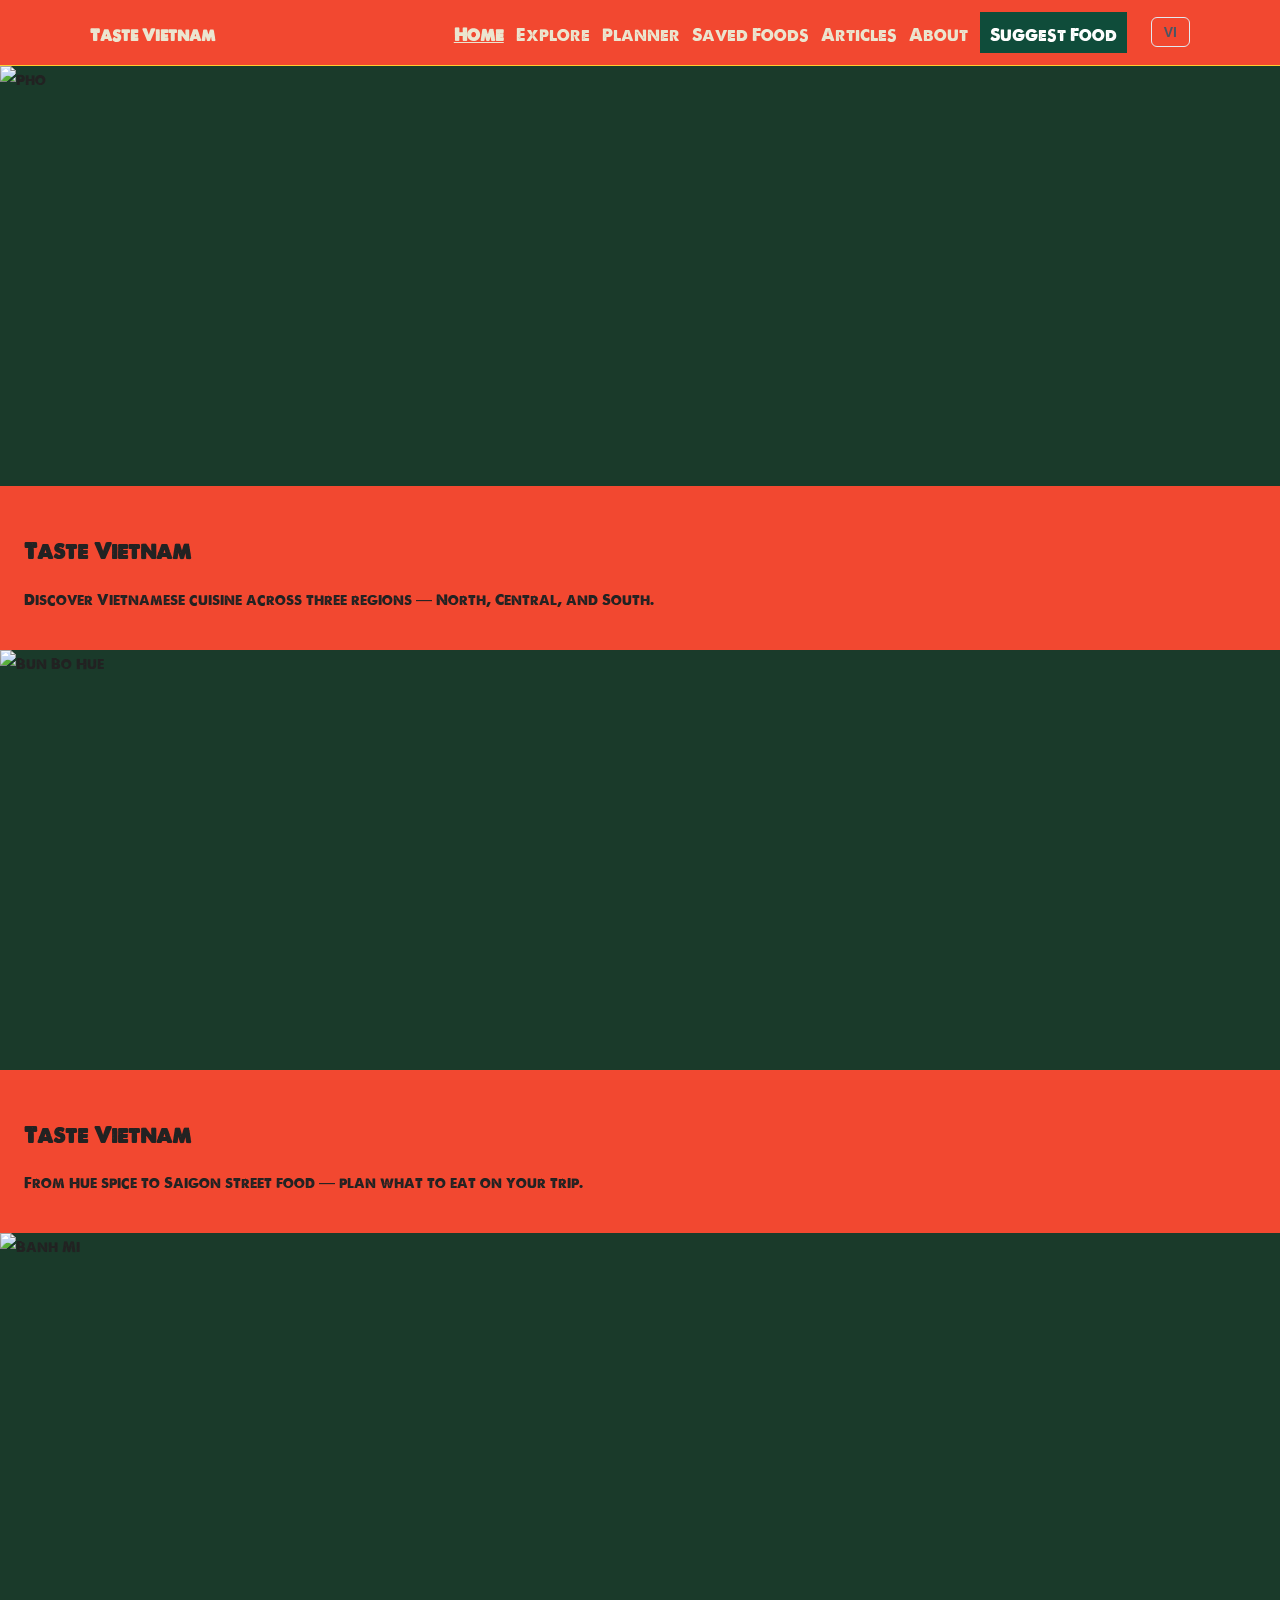
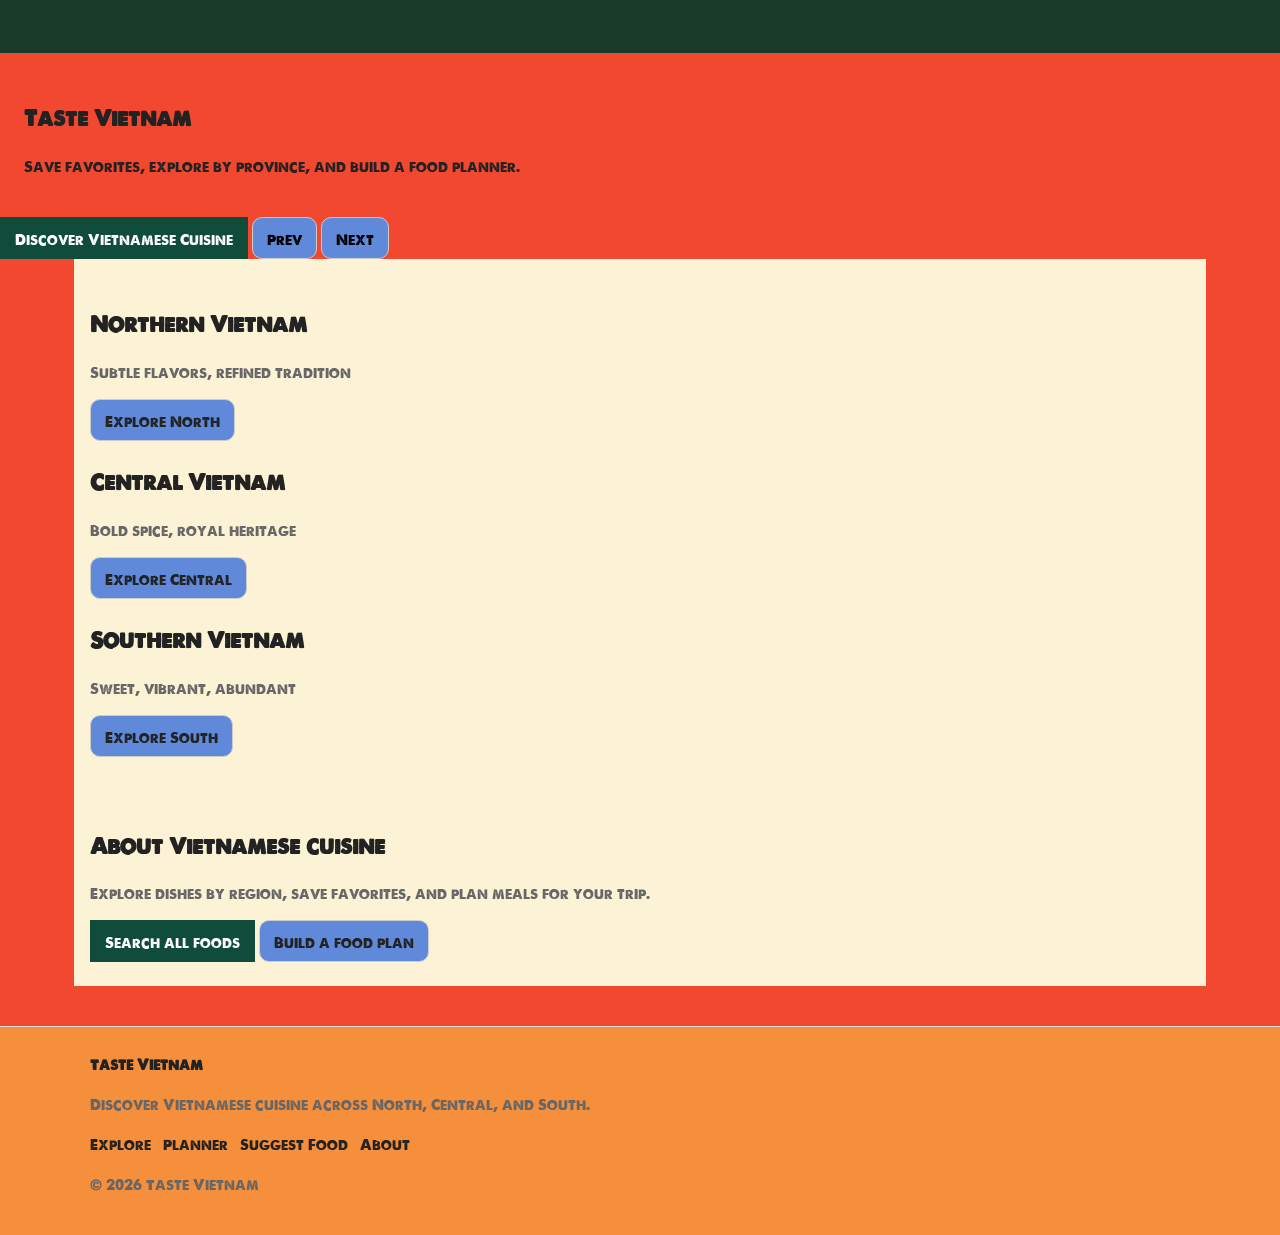
==== commit 4f698abe: "Update website" ====
--- a/index.html
+++ b/index.html
@@ -3,7 +3,7 @@
 <head>
   <meta charset="UTF-8" />
   <meta name="viewport" content="width=device-width, initial-scale=1.0" />
-  <title>Vietnam Food Guide</title>
+  <title>Taste Vietnam</title>
   <script src="https://cdn.tailwindcss.com"></script>
   <link rel="stylesheet" href="css/styles.css" />
 </head>
@@ -20,7 +20,7 @@
           class="hero-slide__img"
         />
         <div class="hero-slide__text">
-          <h1 class="text-4xl md:text-5xl font-bold mb-3">Vietnam Food Guide</h1>
+          <h1 class="text-4xl md:text-5xl font-bold mb-3">Taste Vietnam</h1>
           <p class="mb-0 max-w-xl">Discover Vietnamese cuisine across three regions — North, Central, and South.</p>
         </div>
       </div>
@@ -31,7 +31,7 @@
           class="hero-slide__img"
         />
         <div class="hero-slide__text">
-          <h1 class="text-4xl md:text-5xl font-bold mb-3">Vietnam Food Guide</h1>
+          <h1 class="text-4xl md:text-5xl font-bold mb-3">Taste Vietnam</h1>
           <p class="mb-0 max-w-xl">From Hue spice to Saigon street food — plan what to eat on your trip.</p>
         </div>
       </div>
@@ -42,7 +42,7 @@
           class="hero-slide__img"
         />
         <div class="hero-slide__text">
-          <h1 class="text-4xl md:text-5xl font-bold mb-3">Vietnam Food Guide</h1>
+          <h1 class="text-4xl md:text-5xl font-bold mb-3">Taste Vietnam</h1>
           <p class="mb-0 max-w-xl">Save favorites, explore by province, and build a food planner.</p>
         </div>
       </div>
--- a/css/styles.css
+++ b/css/styles.css
@@ -1,9 +1,37 @@
 /* Simple shared styles — most layout uses Tailwind */
 
+@font-face {
+  font-family: "Akashi";
+  src: url("../assets/fonts/UTM-Akashi.ttf") format("truetype");
+  font-style: normal;
+}
+
+@font-face {
+  font-family: "SeagullBold";
+  src: url("../assets/fonts/UTM\ SeagullBold.ttf") format("truetype");
+  font-style: normal;
+}
+@font-face {
+  font-family: "SeagullBoldItalic";
+  src: url("../assets/fonts/UTM\ SeagullBoldItalic.ttf") format("truetype");
+  font-style: normal;
+}
+
+@font-face {
+  font-family: "Androgyne";
+  src: url("../assets/fonts/UTM-Androgyne.ttf") format("truetype");
+  font-style: normal;
+}
+
+@font-face {
+  font-family: "Thunder";
+  src: url("../assets/fonts/SVN-A-Love-Of-Thunder.ttf") format("truetype");
+  font-style: normal;
+}
 body {
   margin: 0;
-  font-family:'Segoe UI', Tahoma, Geneva, Verdana, sans-serif;
-  background: #f5f5f5;
+  font-family:"Thunder","Androgyne", "Akashi", Tahoma, Geneva, Verdana, sans-serif;
+  background: #f24830;
   color: #222;
   line-height: 1.5;
 }
@@ -33,10 +61,13 @@
 
 /* Header */
 .site-header {
-  background: #fff;
-  border-bottom: 1px solid #ddd;
+  background: #f24830;/*f24830  f68f3b*/
+  border-bottom: 1px solid #ffcd2f;
   padding: 12px 16px;
-}
+  color:#ebe6d0;
+  font-size:larger;
+}
+
 
 .site-header__inner {
   max-width: 1100px;
@@ -84,6 +115,7 @@
   padding: 24px 16px;
   background: #eee;
   border-top: 1px solid #ddd;
+  background: #f68f3b;
 }
 
 .site-footer__inner {
@@ -103,6 +135,7 @@
   max-width: 1100px;
   margin: 0 auto;
   padding: 24px 16px;
+  background:#fcf2d5 ;
 }
 
 .page-hero {
@@ -1571,4 +1604,166 @@
   background: #d9d0c0;
   color: #3f3a33;
   transform: translateX(-3px);
+}
+
+/* ==================
+contact
+================= */
+.contact-icons {
+  display: flex;
+  gap: 16px;
+  margin-top: 15px;
+}
+
+.contact-icons a {
+  width: 42px;
+  height: 42px;
+  display: flex;
+  align-items: center;
+  justify-content: center;
+  border-radius: 50%;
+  color: #183957;
+  background: #f1f5f9;
+  font-size: 18px;
+  text-decoration: none;
+  transition: 0.2s ease;
+}
+
+.contact-icons a:hover {
+  transform: translateY(-3px);
+  background: #183957;
+  color: white;
+}
+
+.btn--ghost {
+  display: inline-flex;
+  align-items: center;
+  gap: 6px;
+  border-radius: 10px;
+  background-color: #6089da;
+  transition: transform 0.25s ease, box-shadow 0.25s ease;
+}
+
+.btn--ghost:hover {
+  transform: translateY(-3px);
+  box-shadow: 0 6px 15px rgba(0, 0, 0, 0.12);
+}
+
+.btn--ghost .arrow {
+  display: inline-block;
+  transition: transform 0.25s ease;
+}
+
+.btn--ghost:hover .arrow {
+  transform: translateX(5px);
+}
+
+.btn--ghost:active {
+  transform: translateY(-1px);
+}
+
+/* ===============
+form
+==================== */
+/* Contact form */
+.form-stack {
+  display: flex;
+  flex-direction: column;
+  gap: 18px;
+  padding: 24px;
+  background: #fff;
+  border: 1px solid #eee;
+  border-radius: 14px;
+  box-shadow: 0 6px 20px rgba(0, 0, 0, 0.06);
+}
+
+.form-field {
+  display: flex;
+  flex-direction: column;
+  gap: 7px;
+}
+
+.form-field label {
+  font-size: 13px;
+  font-weight: 600;
+  color: #183957;
+}
+.form-field label:has(+ input[required]),
+.form-field label:has(+ textarea[required]),
+.form-field label:has(+ select[required]) {
+  position: relative;
+}
+
+.form-field label:has(+ input[required])::after,
+.form-field label:has(+ textarea[required])::after,
+.form-field label:has(+ select[required])::after {
+  content: " *";
+  color: red;
+}
+.form-field input,
+.form-field textarea {
+  width: 100%;
+  padding: 10px 12px;
+  border: 1px solid #ddd;
+  border-radius: 7px;
+  outline: none;
+  background: #fafafa;
+  color: #222;
+  font-family: inherit;
+  font-size: 13px;
+  transition: 0.2s ease;
+}
+
+.form-field input {
+  height: 38px;
+}
+
+.form-field textarea {
+  min-height: 130px;
+  resize: vertical;
+  line-height: 1.5;
+}
+
+.form-field input:focus,
+.form-field textarea:focus {
+  border-color: #4285f4;
+  background: #fff;
+  box-shadow: 0 0 0 3px rgba(66, 133, 244, 0.1);
+}
+
+.form-field input::placeholder,
+.form-field textarea::placeholder {
+  color: #aaa;
+}
+
+#msg-count {
+  color: #888;
+}
+
+#contact-status {
+  min-height: 18px;
+  margin: 0;
+  line-height: 1.4;
+}
+
+.form-stack .btn--primary {
+  width: 100%;
+  min-height: 40px;
+  border: none;
+  border-radius: 7px;
+  cursor: pointer;
+  font-size: 13px;
+  font-weight: 600;
+  transition: 0.2s ease;
+    background-color: #6089da;
+}
+
+.form-stack .btn--primary:hover {
+  transform: translateY(-1px);
+  box-shadow: 0 5px 12px rgba(0, 0, 0, 0.12);
+}
+
+.form-stack .btn--primary:active {
+  transform: translateY(0);
+
 }
